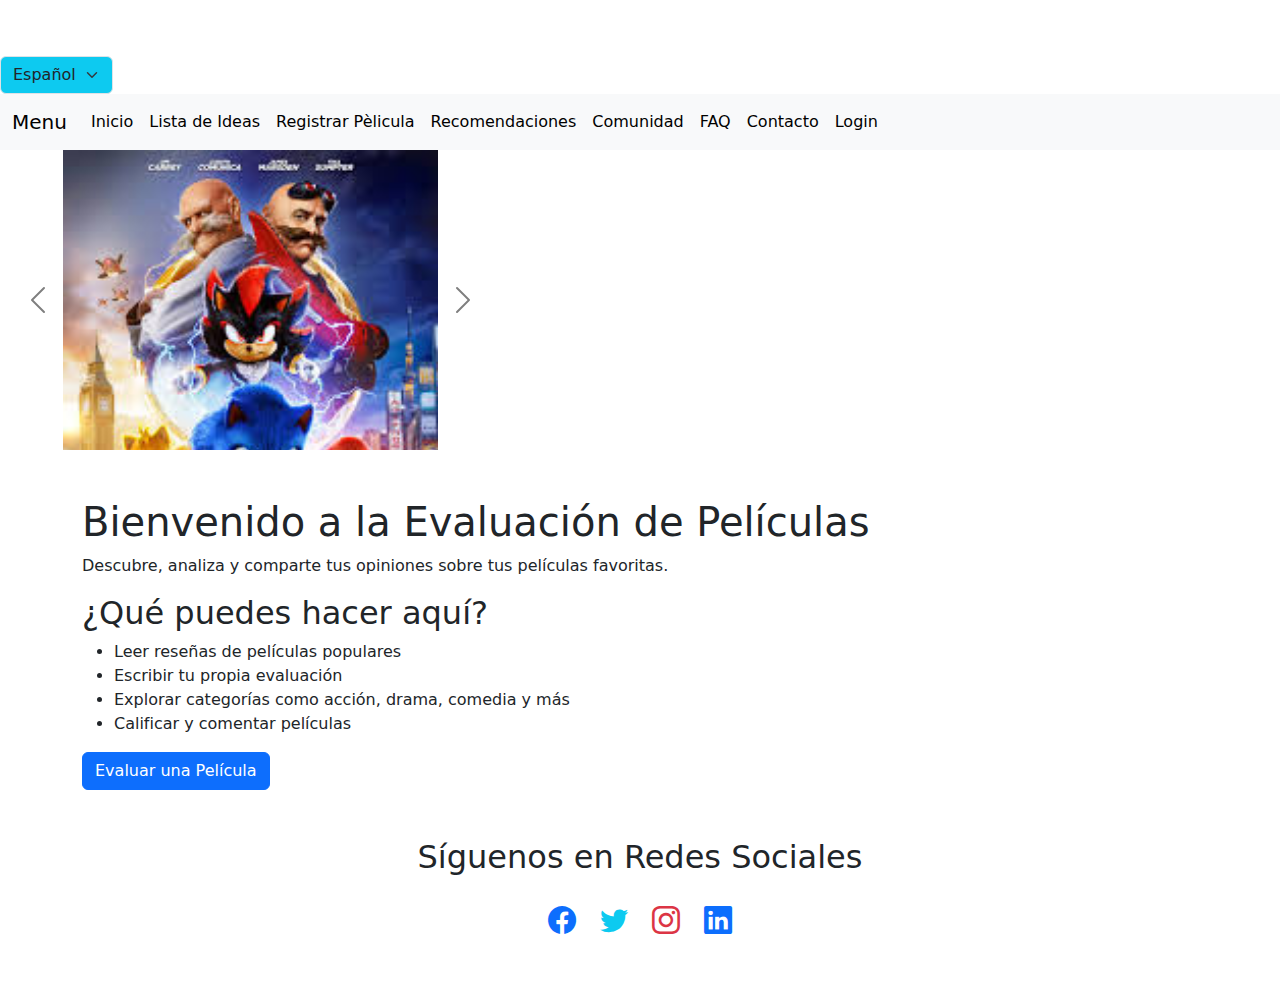
==== index.html @ 3e20fb83 "proyecto" ====
<!DOCTYPE html>
<html lang="es">
<head>
    <meta charset="UTF-8">
    <meta name="viewport" content="width=device-width, initial-scale=1.0">
    <title>Peliculas</title>
    <link href="https://cdn.jsdelivr.net/npm/bootstrap@5.3.3/dist/css/bootstrap.min.css" rel="stylesheet" integrity="sha384-QWTKZyjpPEjISv5WaRU9OFeRpok6YctnYmDr5pNlyT2bRjXh0JMhjY6hW+ALEwIH" crossorigin="anonymous">
    <link href="https://cdn.jsdelivr.net/npm/bootstrap-icons/font/bootstrap-icons.css" rel="stylesheet">
    <link rel="stylesheet" href="css/styles.css">
</head>
<body>
    <div >
        <select id="languageSelector" class="form-select w-auto bg-info">
            <option value="es" selected>Español</option>
            <option value="en">English</option>
        </select>
    </div>
<nav class="navbar navbar-expand-lg bg-body-tertiary">
    <div class="container-fluid">
        <a class="navbar-brand" href="#">Menu</a>
        <button class="navbar-toggler" type="button" data-bs-toggle="collapse" data-bs-target="#navbarNavAltMarkup" aria-controls="navbarNavAltMarkup" aria-expanded="false" aria-label="Toggle navigation">
            <span class="navbar-toggler-icon"></span>
        </button>
        <div class="collapse navbar-collapse" id="navbarNavAltMarkup">
            <div class="navbar-nav" id="menu">
                <!--Aqui mi XML-->
            </div>
            <span id="userGreeting" class="navbar-text ms-auto"></span> 
        </div>
    </div>
</nav>
<div id="carouselExampleDark" class="carousel carousel-dark slide" style="max-width: 500px; max-height: 300px; overflow: hidden;">
    <div class="carousel-inner">
      <div class="carousel-item active">
          <img src="img/peli3.jpeg" class="d-block w-75 mx-auto" alt="Película 1">
      </div>
      <div class="carousel-item">
          <img src="img/peli1.jpg" class="d-block w-75 mx-auto" alt="Película 2">
      </div>
      <div class="carousel-item">
          <img src="img/peli2.jpg" class="d-block w-75 mx-auto" alt="Película 3">
      </div>
    </div>
    <button class="carousel-control-prev" type="button" data-bs-target="#carouselExampleDark" data-bs-slide="prev">
      <span class="carousel-control-prev-icon" aria-hidden="true"></span>
      <span class="visually-hidden">Anterior</span>
    </button>
    <button class="carousel-control-next" type="button" data-bs-target="#carouselExampleDark" data-bs-slide="next">
      <span class="carousel-control-next-icon" aria-hidden="true"></span>
      <span class="visually-hidden">Siguiente</span>
    </button>
  </div>
  
  <div class="container mt-5">
      <h1>Bienvenido a la Evaluación de Películas</h1>
      <p>Descubre, analiza y comparte tus opiniones sobre tus películas favoritas.</p>
  
      <h2>¿Qué puedes hacer aquí?</h2>
      <ul>
          <li>Leer reseñas de películas populares</li>
          <li>Escribir tu propia evaluación</li>
          <li>Explorar categorías como acción, drama, comedia y más</li>
          <li>Calificar y comentar películas</li>
      </ul>
      <a href="form.html" class="btn btn-primary">Evaluar una Película</a>
  </div>
  <div class="container my-5 text-center">
    <h2 class="mb-4">Síguenos en Redes Sociales</h2>
    <div class="d-flex justify-content-center gap-4">
        <a href="https://facebook.com" class="text-decoration-none text-primary fs-3" target="_blank">
            <i class="bi bi-facebook"></i>
        </a>
        <a href="https://twitter.com" class="text-decoration-none text-info fs-3" target="_blank">
            <i class="bi bi-twitter"></i>
        </a>
        <a href="https://instagram.com" class="text-decoration-none text-danger fs-3" target="_blank">
            <i class="bi bi-instagram"></i>
        </a>
        <a href="https://linkedin.com" class="text-decoration-none text-primary fs-3" target="_blank">
            <i class="bi bi-linkedin"></i>
        </a>
    </div>
  </div>
  <script src="https://cdn.jsdelivr.net/npm/bootstrap@5.3.3/dist/js/bootstrap.bundle.min.js" integrity="sha384-YvpcrYf0tY3lHB60NNkmXc5s9fDVZLESaAA55NDzOxhy9GkcIdslK1eN7N6jIeHz" crossorigin="anonymous"></script>
  <script src="js/main.js"></script>
  <script>
      const xhr=new XMLHttpRequest();
      xhr.open("GET", "xml/menu.xml", true);
      xhr.onload = function() {
          if (xhr.status === 200) {
              const xmlDoc = xhr.responseXML;
              const items = xmlDoc.getElementsByTagName("item");
              let menuHTML = "";
              for (let i = 0; i < items.length; i++) {
                  const nombre = items[i].getElementsByTagName("nombre")[0].textContent;
                  const link = items[i].getElementsByTagName("link")[0].textContent;
                  menuHTML += `
                      <li class="nav-item">
                      <a class="nav-link active" aria-current="page" href="${link}">${nombre}</a>
                      </li>
                  `;
              }
              document.getElementById("menu").innerHTML = menuHTML;
          } else {
              console.error("Error");
          }
      };
      xhr.send();
      document.addEventListener("DOMContentLoaded", () => {
          const languageSelector = document.getElementById("languageSelector");
          const loadTranslations = (lang) => {
              fetch(`json/index${lang.toUpperCase()}.json`)
                  .then((response) => response.json())
                  .then((translations) => {
                      const t = translations;
                      document.title = t.title;
                      document.querySelector("h1").textContent = t.welcome;
                      document.querySelector(".container p").textContent = t.description;
                      document.querySelector("h2").textContent = t.purposeTitle;
                      const purposeList = document.querySelector("ul");
                      purposeList.innerHTML = t.purposeList
                          .map((item) => `<li>${item}</li>`)
                          .join("");
                      document.querySelector(".text-center h2").textContent = t.followUs;
                  });
          };
          languageSelector.addEventListener("change", (e) => {
              const selectedLanguage = e.target.value;
              loadTranslations(selectedLanguage);
          });
          loadTranslations("es");
      });
  </script>
</body>
</html>
---- css/styles.css ----
body {
    padding-top: 56px;
  }
  
  .carousel-inner img {
    width: 100%;
    height: auto;
  }
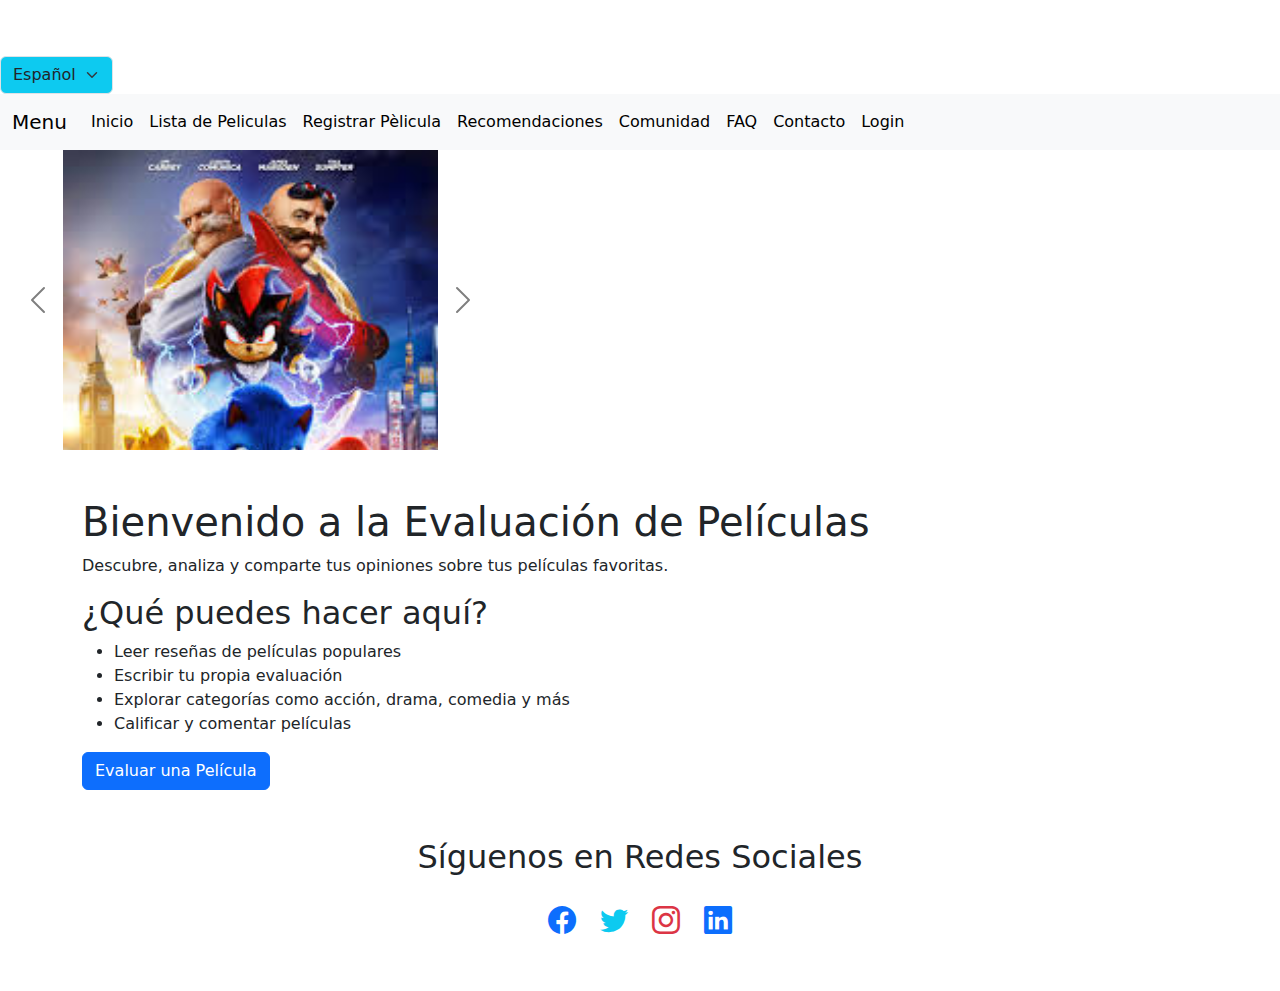
==== commit 710ba4b6: "actualizacion" ====
--- a/index.html
+++ b/index.html
@@ -82,7 +82,7 @@
     </div>
   </div>
   <script src="https://cdn.jsdelivr.net/npm/bootstrap@5.3.3/dist/js/bootstrap.bundle.min.js" integrity="sha384-YvpcrYf0tY3lHB60NNkmXc5s9fDVZLESaAA55NDzOxhy9GkcIdslK1eN7N6jIeHz" crossorigin="anonymous"></script>
-  <script src="js/main.js"></script>
+
   <script>
       const xhr=new XMLHttpRequest();
       xhr.open("GET", "xml/menu.xml", true);
